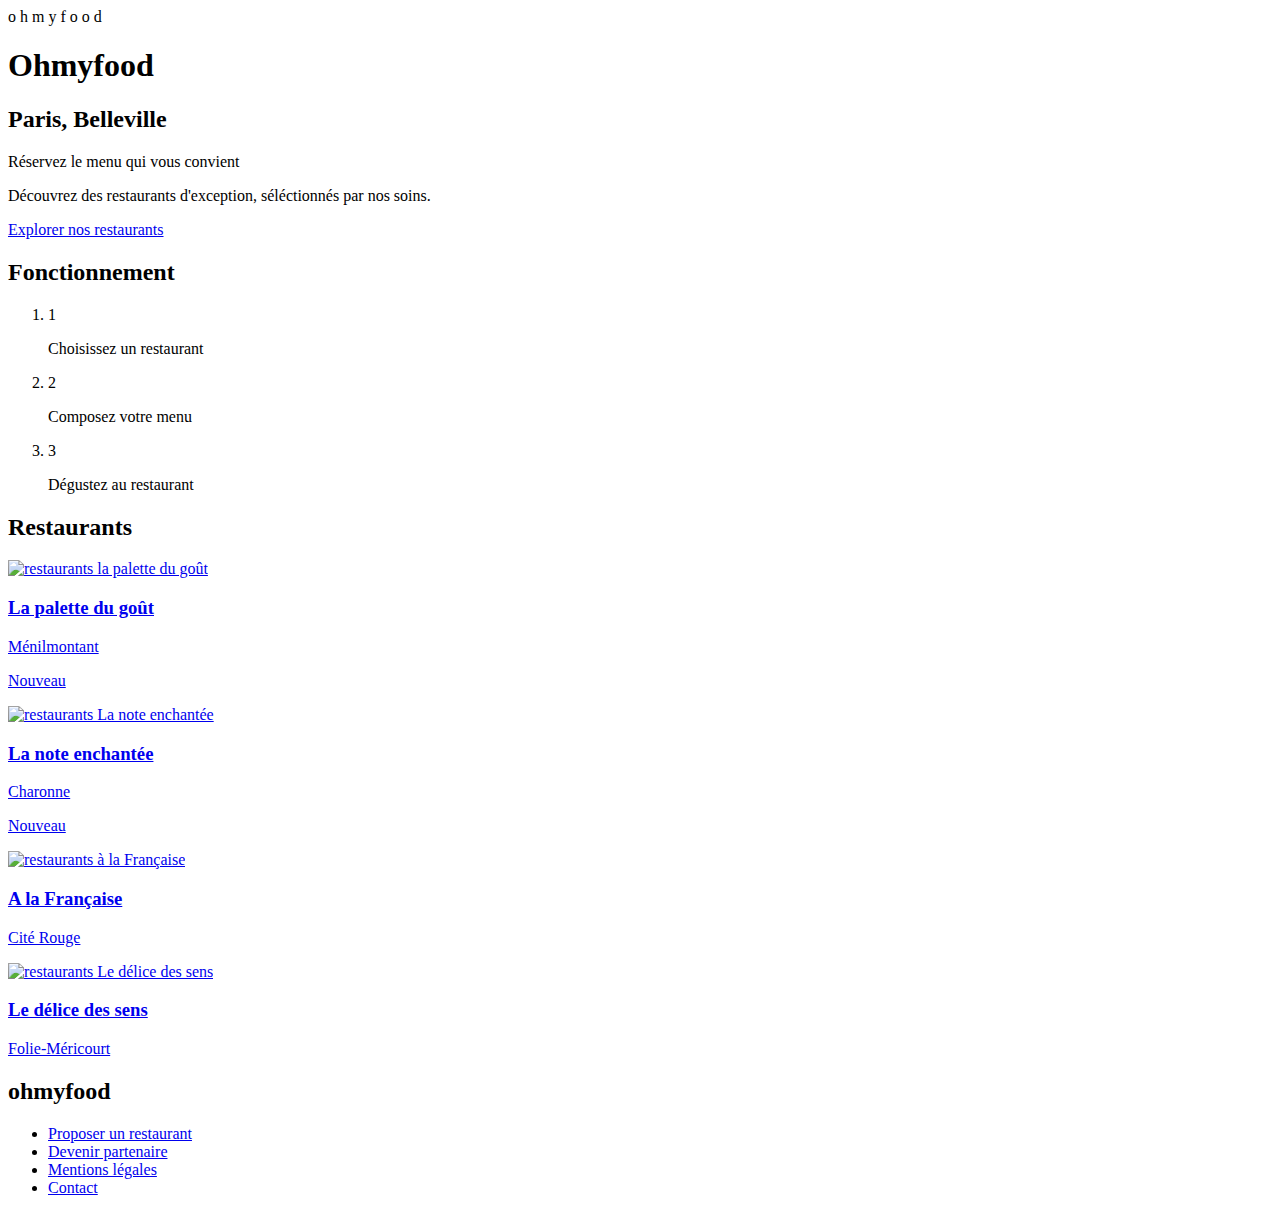
==== index.html @ 633525ee "fix css" ====
<!DOCTYPE html>
<html lang="fr">
    <head>
        <meta charset="UTF-8" />
        <meta name="viewport" content="width=device-width, initial-scale=1.0" />
        <meta
            name="description"
            content="Ohmyfood! composer votre repas selon les cartes des restaurants gastronomiques partenaires. 
                        Afin de réduire l'atent pour consulter le menu."
        />
        <link
            href="https://fonts.googleapis.com/css2?family=Roboto:wght@300;500&family=Shrikhand&display=swap"
            rel="stylesheet"
        />
        <script
            src="https://kit.fontawesome.com/42d9a76aa4.js"
            crossorigin="anonymous"
        ></script>
        <link rel="stylesheet" href="./public/style/style.css" />
        <link rel="shortcut icon" href="public/images/favicon.ico" type="image/x-icon">
        <title>Ohmyfood</title>
    </head>

    <body>
        <div class="load_spinner">
            <span class="lettre">o</span>
            <span class="lettre">h</span>
            <span class="lettre">m</span>
            <span class="lettre">y</span>
            <span class="lettre">f</span>
            <span class="lettre">o</span>
            <span class="lettre">o</span>
            <span class="lettre">d</span>
        </div>

        <div class="container">
            <header class="header">
                <h1 class="header__logo">Ohmyfood</h1>
            </header>
            <section class="info">
                <h2 class="info__position">
                    <i class="fas fa-map-marker-alt"></i>
                    Paris, Belleville
                </h2>
                <div class="info__desc">
                    <p class="info__desc--grow-bolt">
                        <span> Réservez le menu qui vous convient </span>
                    </p>
                    <p>
                        Découvrez des restaurants d'exception, séléctionnés par
                        nos soins.
                    </p>
                </div>
                <div class="info__btn">
                    <a class="btn" href="#restaurants"
                        >Explorer nos restaurants</a
                    >
                </div>
            </section>

            <section class="fonct">
                <h2 class="fonct__titre">Fonctionnement</h2>

                <ol class="fonct__ordre">
                    <li class="fonct__ordre__box">
                        <p class="fonct__ordre__number">1</p>
                        <i class="fonct__ordre__icon fas fa-mobile-alt"></i>
                        <p class="fonct__ordre__info">
                            Choisissez un restaurant
                        </p>
                    </li>
                    <li class="fonct__ordre__box">
                        <p class="fonct__ordre__number">2</p>
                        <i class="fonct__ordre__icon fas fa-list-ul"></i>
                        <p class="fonct__ordre__info">Composez votre menu</p>
                    </li>
                    <li class="fonct__ordre__box">
                        <p class="fonct__ordre__number">3</p>
                        <i class="fonct__ordre__icon fas fa-store"></i>
                        <p class="fonct__ordre__info">Dégustez au restaurant</p>
                    </li>
                </ol>
            </section>

            <section id="restaurants" class="resto">
                <h2 class="resto__titre">Restaurants</h2>
                <a class="prev-resto" href="la_palette_du_gout.html">
                    <div class="prev-resto__cont">
                        <img
                            class="prev-resto__cont__image"
                            src="./public/images/restaurants/jay-wennington-N_Y88TWmGwA-unsplash.jpg"
                            alt=" restaurants la palette du goût"
                        />
                    </div>
                    <div class="prev-resto__info">
                        <h3 class="prev-resto__info__titre">
                            La palette du goût
                        </h3>
                        <p class="prev-resto__info__line">Ménilmontant</p>
                        <i class="prev-resto__info__heart far fa-heart"></i>
                    </div>
                    <p class="prev-resto__new">Nouveau</p>
                </a>

                <a class="prev-resto" href="la_note_enchantee.html">
                    <div class="prev-resto__cont">
                        <img
                            class="prev-resto__cont__image"
                            src="./public/images/restaurants/stil-u2Lp8tXIcjw-unsplash.jpg"
                            alt=" restaurants La note enchantée"
                        />
                    </div>
                    <div class="prev-resto__info">
                        <h3 class="prev-resto__info__titre">
                            La note enchantée
                        </h3>
                        <p class="prev-resto__info__line">Charonne</p>
                        <i class="prev-resto__info__heart far fa-heart"></i>
                    </div>
                    <p class="prev-resto__new">Nouveau</p>
                </a>

                <a class="prev-resto" href="a_la_francaise.html">
                    <div class="prev-resto__cont">
                        <img
                            class="prev-resto__cont__image"
                            src="./public/images/restaurants/toa-heftiba-DQKerTsQwi0-unsplash.jpg"
                            alt=" restaurants à la Française"
                        />
                    </div>
                    <div class="prev-resto__info">
                        <h3 class="prev-resto__info__titre">A la Française</h3>
                        <p class="prev-resto__info__line">Cité Rouge</p>
                        <i class="prev-resto__info__heart far fa-heart"></i>
                    </div>
                </a>

                <a class="prev-resto" href="le_delice_des_sens.html">
                    <div class="prev-resto__cont">
                        <img
                            class="prev-resto__cont__image"
                            src="./public/images/restaurants/louis-hansel-shotsoflouis-qNBGVyOCY8Q-unsplash.jpg"
                            alt=" restaurants Le délice des sens"
                        />
                    </div>
                    <div class="prev-resto__info">
                        <h3 class="prev-resto__info__titre">
                            Le délice des sens
                        </h3>
                        <p class="prev-resto__info__line">Folie-Méricourt</p>
                        <i class="prev-resto__info__heart far fa-heart"></i>
                    </div>
                </a>
            </section>

            <footer class="footer">
                <h2 class="footer__logo">ohmyfood</h2>
                <ul>
                    <li>
                        <a href="#">
                            <i class="fas fa-utensils"></i>
                            Proposer un restaurant
                        </a>
                    </li>
                    <li>
                        <a href="#">
                            <i class="fas fa-hands-helping"></i>
                            Devenir partenaire
                        </a>
                    </li>
                    <li>
                        <a href="#"> Mentions légales </a>
                    </li>
                    <li>
                        <a href="mailto:contact@ohmyfood.fr">Contact</a>
                    </li>
                </ul>
            </footer>
        </div>
    </body>
</html>
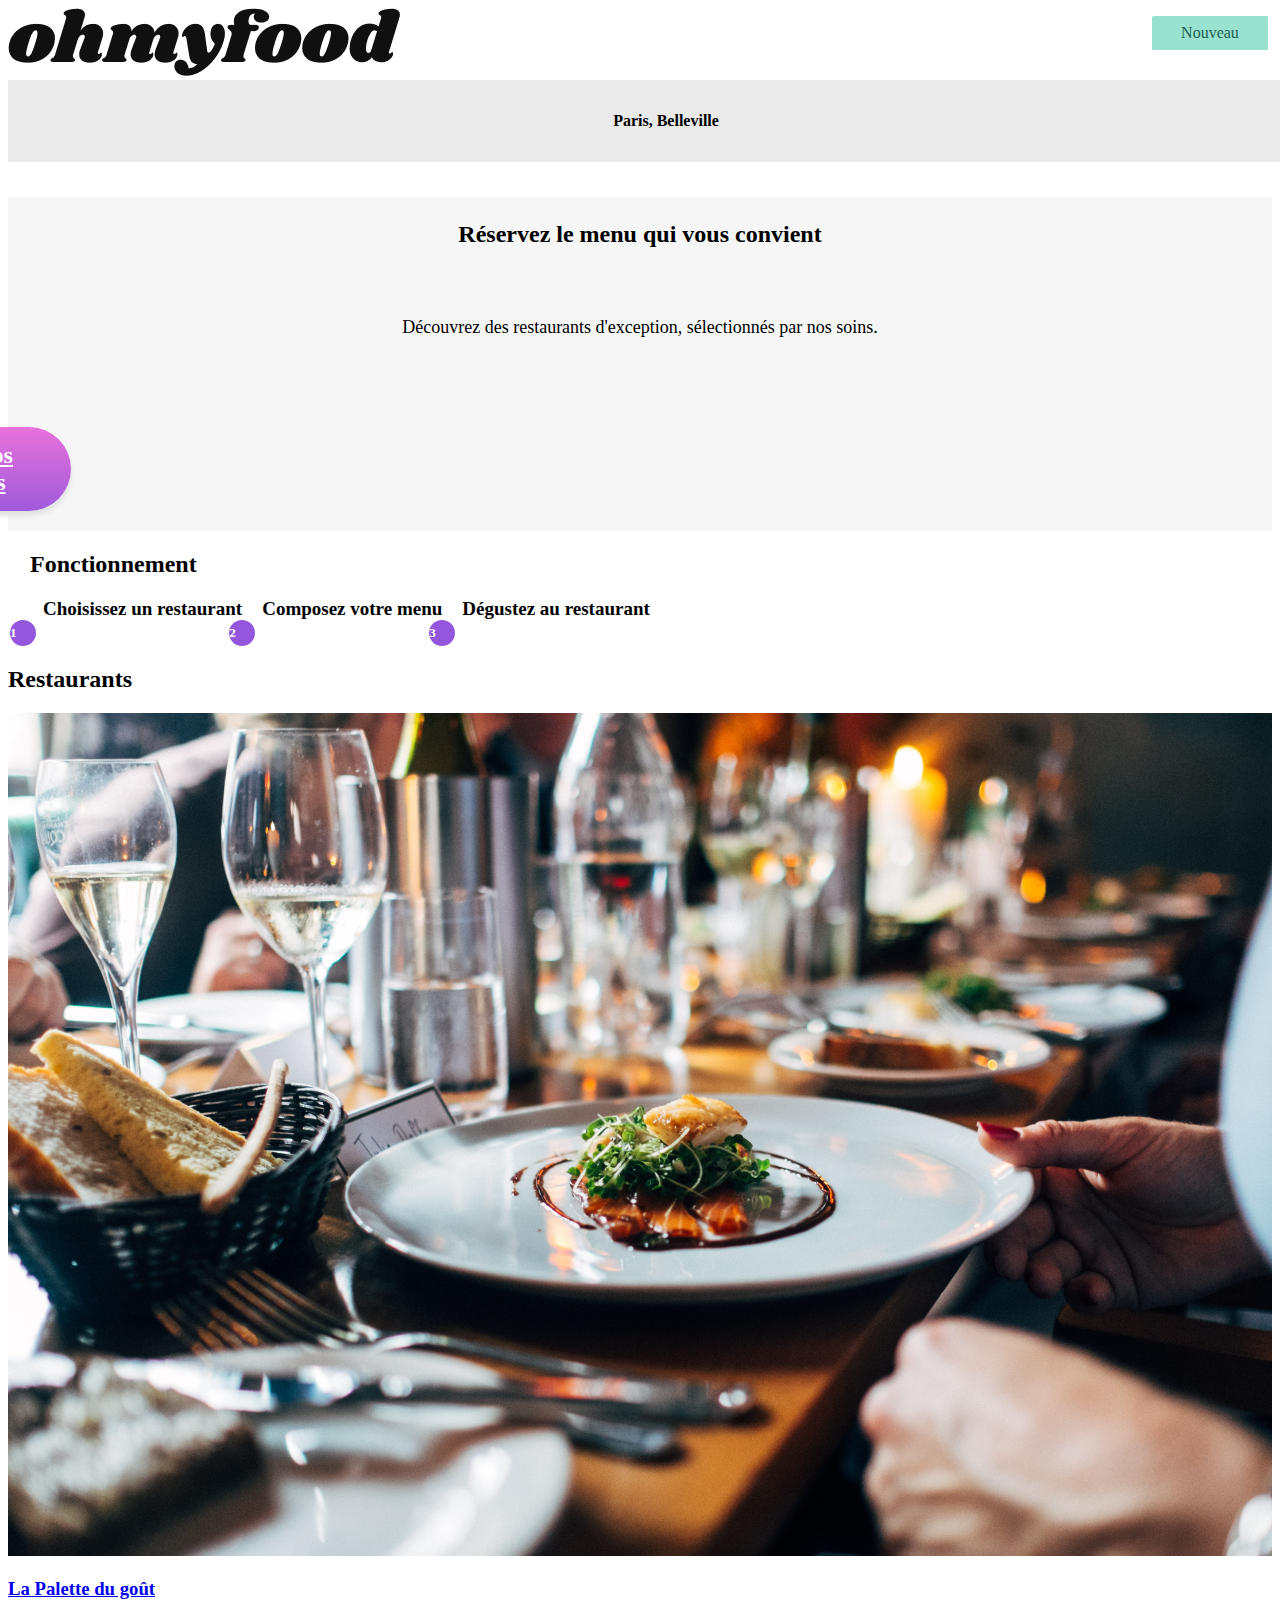
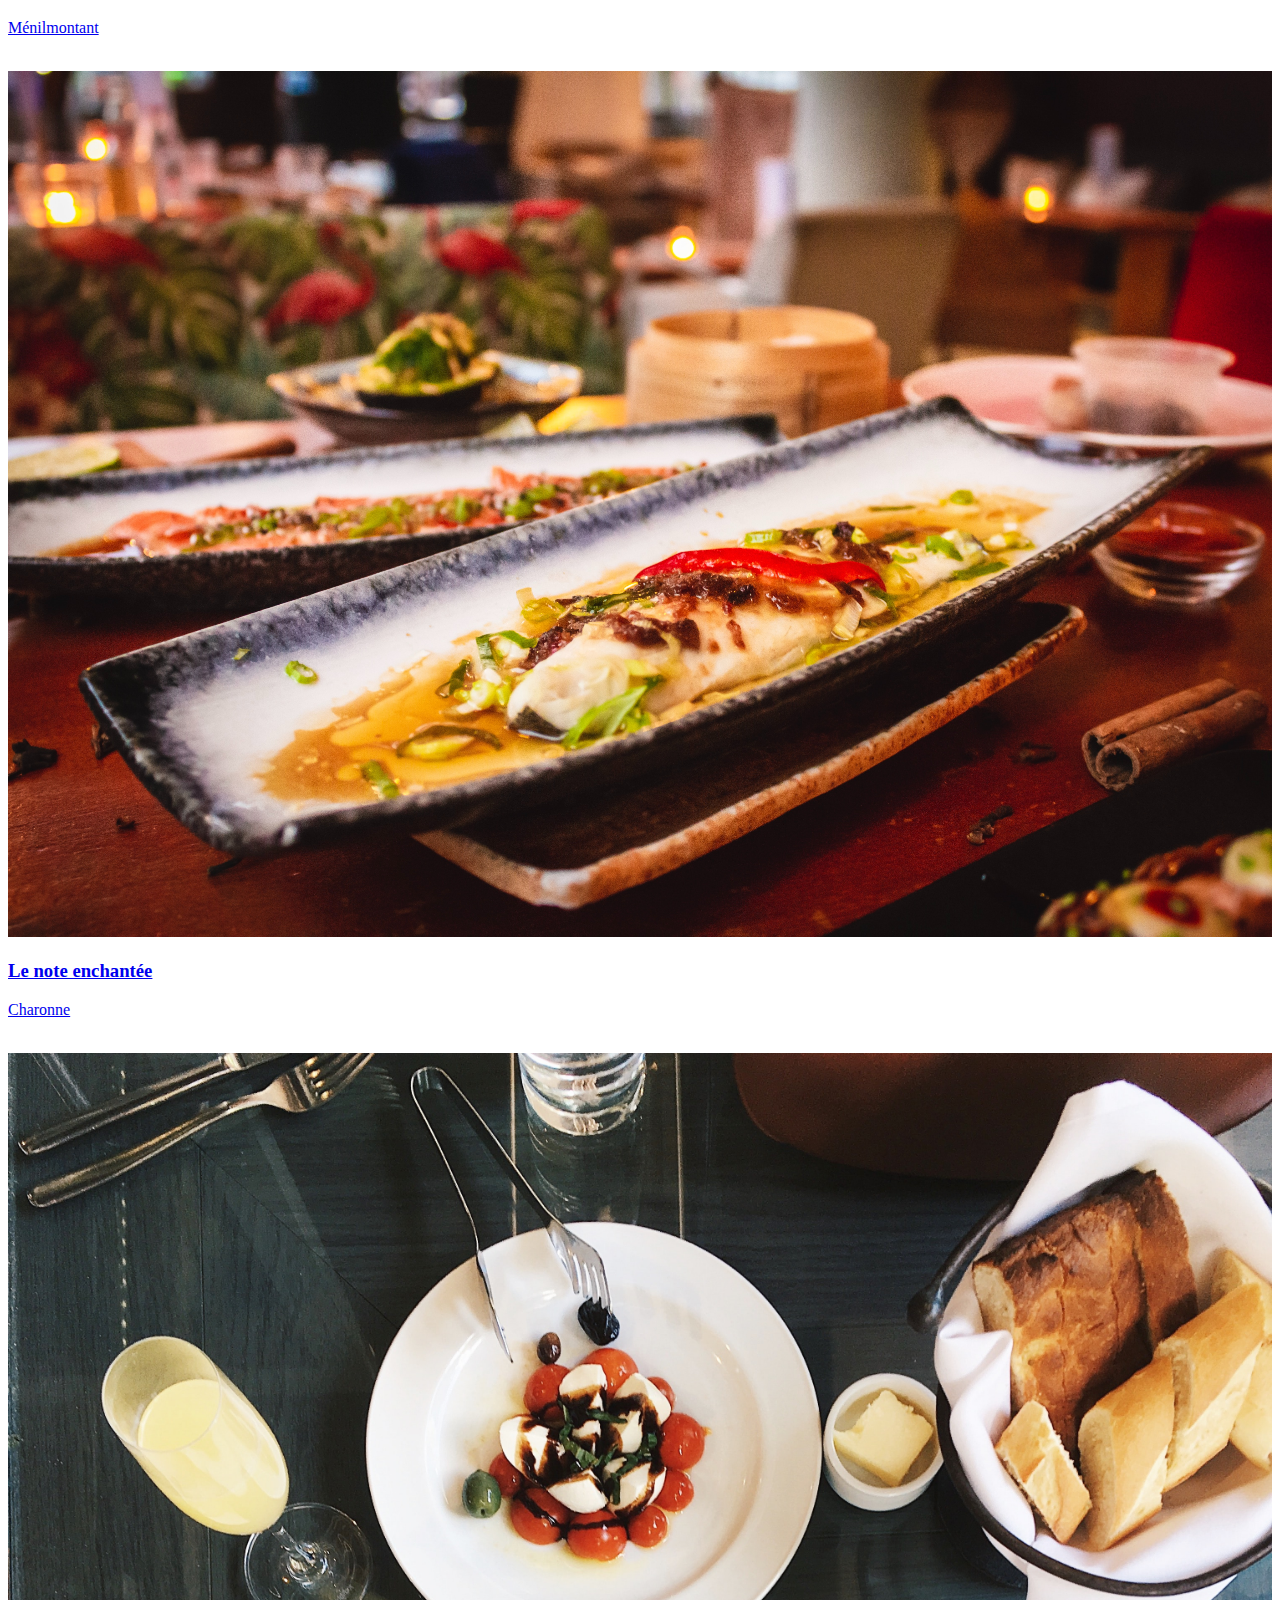
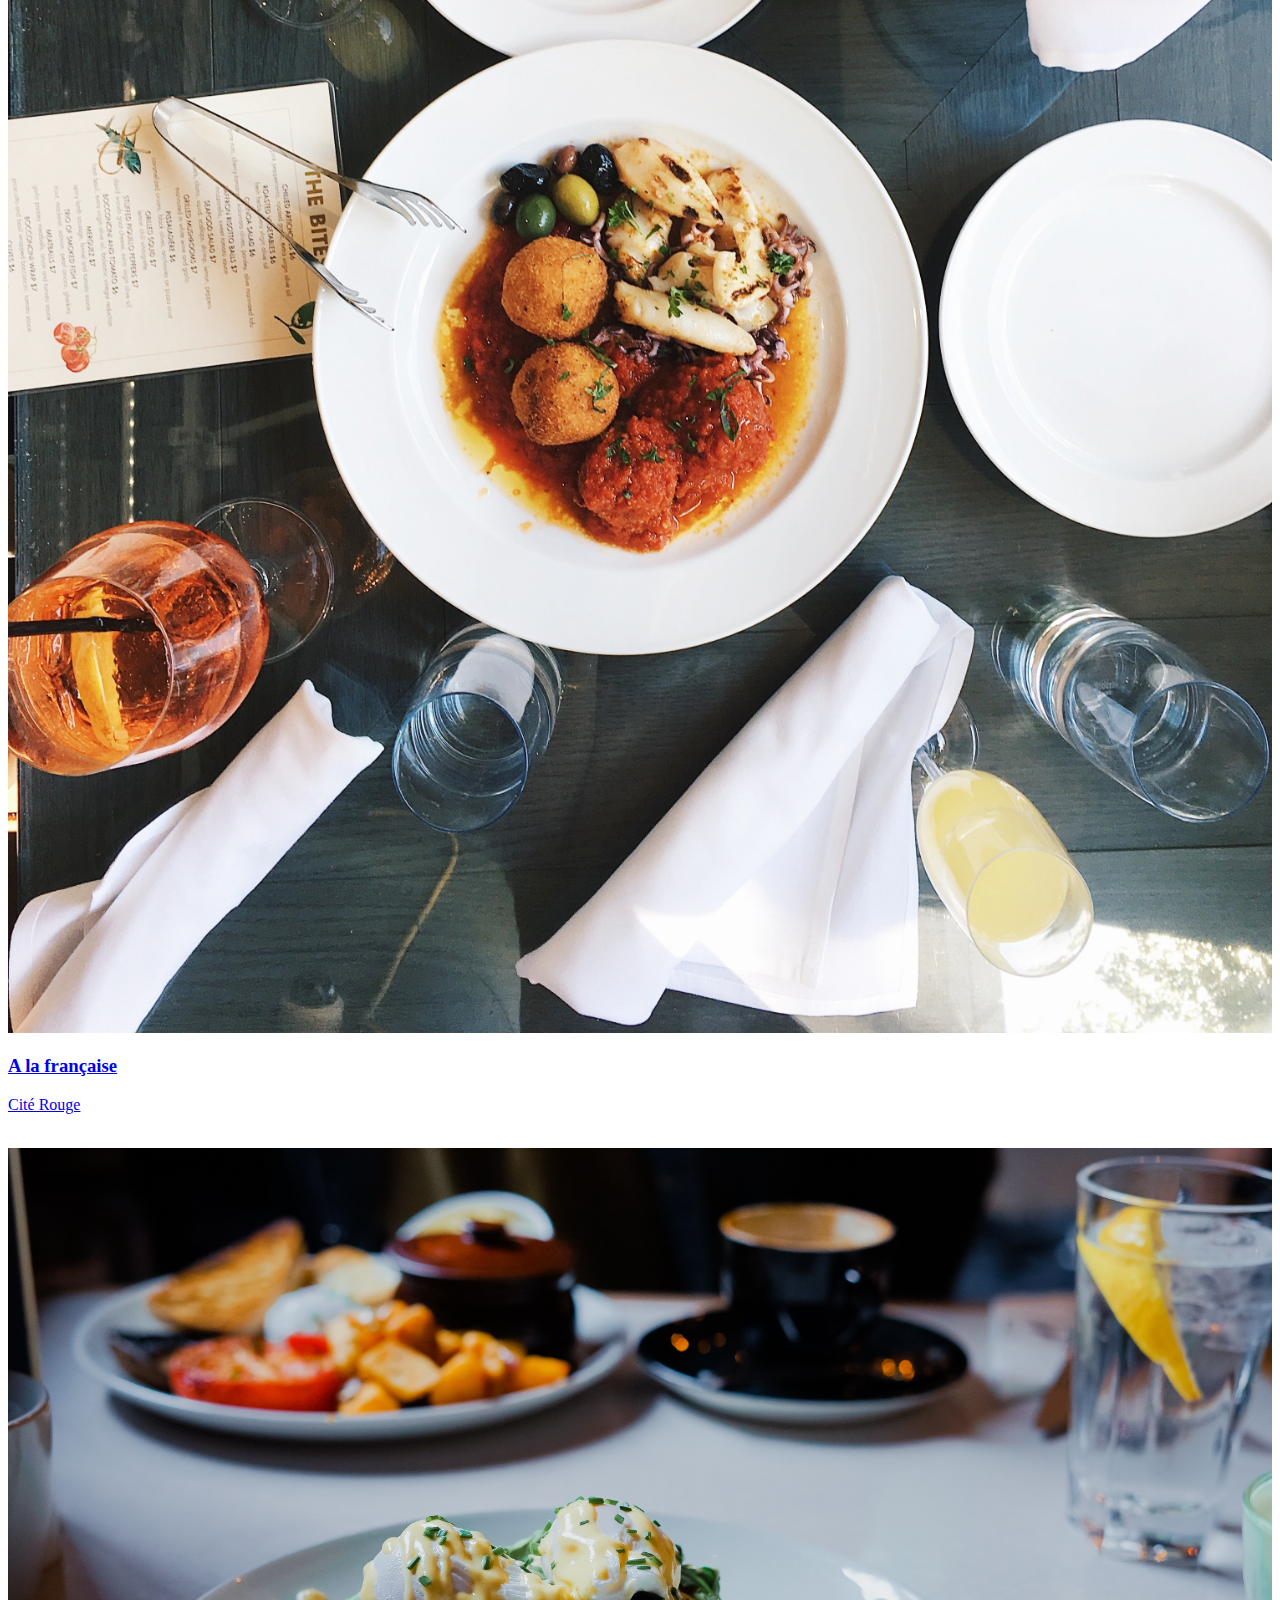
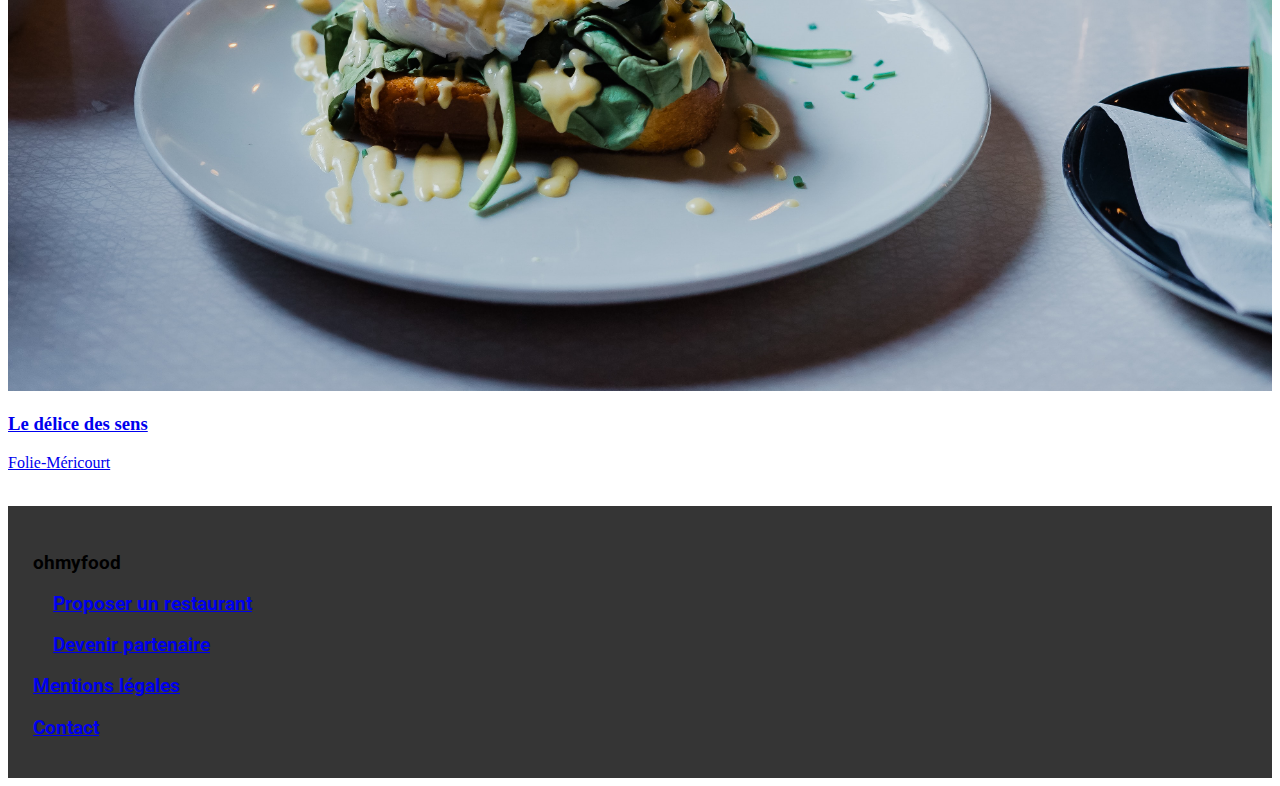
==== commit b64b9c2d: "correction des erreurs liées au Prjt CSS" ====
--- a/index.html
+++ b/index.html
@@ -1,181 +1,172 @@
 <!DOCTYPE html>
 <html lang="fr">
-    <head>
-        <meta charset="UTF-8" />
-        <meta name="viewport" content="width=device-width, initial-scale=1.0" />
-        <meta
-            name="description"
-            content="Ohmyfood! composer votre repas selon les cartes des restaurants gastronomiques partenaires. 
-                        Afin de réduire l'atent pour consulter le menu."
-        />
-        <link
-            href="https://fonts.googleapis.com/css2?family=Roboto:wght@300;500&family=Shrikhand&display=swap"
-            rel="stylesheet"
-        />
-        <script
-            src="https://kit.fontawesome.com/42d9a76aa4.js"
-            crossorigin="anonymous"
-        ></script>
-        <link rel="stylesheet" href="./public/style/style.css" />
-        <link rel="shortcut icon" href="public/images/favicon.ico" type="image/x-icon">
-        <title>Ohmyfood</title>
-    </head>
 
-    <body>
-        <div class="load_spinner">
-            <span class="lettre">o</span>
-            <span class="lettre">h</span>
-            <span class="lettre">m</span>
-            <span class="lettre">y</span>
-            <span class="lettre">f</span>
-            <span class="lettre">o</span>
-            <span class="lettre">o</span>
-            <span class="lettre">d</span>
+<head>
+    <meta charset="UTF-8">
+    <meta name="viewport" content="width=device-width, initial-scale=1.0">
+    <title>Ohmyfood</title>
+    <link rel="stylesheet" href="../Css/style.css">
+    <link rel="stylesheet" href="https://use.fontawesome.com/releases/v5.15.2/css/all.css"
+        integrity="sha384-vSIIfh2YWi9wW0r9iZe7RJPrKwp6bG+s9QZMoITbCckVJqGCCRhc+ccxNcdpHuYu" crossorigin="anonymous">
+    <link rel="preconnect" href="https://fonts.gstatic.com">
+    <link href="https://fonts.googleapis.com/css2?family=Shrikhand&display=swap" rel="stylesheet">
+    <link rel="preconnect" href="https://fonts.gstatic.com">
+    <link
+        href="https://fonts.googleapis.com/css2?family=Roboto:ital,wght@0,100;0,300;0,400;0,500;0,700;0,900;1,100;1,300;1,400;1,500;1,700;1,900&display=swap"
+        rel="stylesheet">
+</head>
+
+<body>
+    <main class="container-all">
+        <!--Loader-->
+        <div class="loader">
+            <div class="loader__circle"></div>
         </div>
-
-        <div class="container">
-            <header class="header">
-                <h1 class="header__logo">Ohmyfood</h1>
-            </header>
-            <section class="info">
-                <h2 class="info__position">
-                    <i class="fas fa-map-marker-alt"></i>
-                    Paris, Belleville
-                </h2>
-                <div class="info__desc">
-                    <p class="info__desc--grow-bolt">
-                        <span> Réservez le menu qui vous convient </span>
-                    </p>
-                    <p>
-                        Découvrez des restaurants d'exception, séléctionnés par
-                        nos soins.
-                    </p>
-                </div>
-                <div class="info__btn">
-                    <a class="btn" href="#restaurants"
-                        >Explorer nos restaurants</a
-                    >
-                </div>
-            </section>
-
-            <section class="fonct">
-                <h2 class="fonct__titre">Fonctionnement</h2>
-
-                <ol class="fonct__ordre">
-                    <li class="fonct__ordre__box">
-                        <p class="fonct__ordre__number">1</p>
-                        <i class="fonct__ordre__icon fas fa-mobile-alt"></i>
-                        <p class="fonct__ordre__info">
-                            Choisissez un restaurant
-                        </p>
-                    </li>
-                    <li class="fonct__ordre__box">
-                        <p class="fonct__ordre__number">2</p>
-                        <i class="fonct__ordre__icon fas fa-list-ul"></i>
-                        <p class="fonct__ordre__info">Composez votre menu</p>
-                    </li>
-                    <li class="fonct__ordre__box">
-                        <p class="fonct__ordre__number">3</p>
-                        <i class="fonct__ordre__icon fas fa-store"></i>
-                        <p class="fonct__ordre__info">Dégustez au restaurant</p>
-                    </li>
-                </ol>
-            </section>
-
-            <section id="restaurants" class="resto">
-                <h2 class="resto__titre">Restaurants</h2>
-                <a class="prev-resto" href="la_palette_du_gout.html">
-                    <div class="prev-resto__cont">
-                        <img
-                            class="prev-resto__cont__image"
-                            src="./public/images/restaurants/jay-wennington-N_Y88TWmGwA-unsplash.jpg"
-                            alt=" restaurants la palette du goût"
-                        />
-                    </div>
-                    <div class="prev-resto__info">
-                        <h3 class="prev-resto__info__titre">
-                            La palette du goût
-                        </h3>
-                        <p class="prev-resto__info__line">Ménilmontant</p>
-                        <i class="prev-resto__info__heart far fa-heart"></i>
-                    </div>
-                    <p class="prev-resto__new">Nouveau</p>
-                </a>
-
-                <a class="prev-resto" href="la_note_enchantee.html">
-                    <div class="prev-resto__cont">
-                        <img
-                            class="prev-resto__cont__image"
-                            src="./public/images/restaurants/stil-u2Lp8tXIcjw-unsplash.jpg"
-                            alt=" restaurants La note enchantée"
-                        />
-                    </div>
-                    <div class="prev-resto__info">
-                        <h3 class="prev-resto__info__titre">
-                            La note enchantée
-                        </h3>
-                        <p class="prev-resto__info__line">Charonne</p>
-                        <i class="prev-resto__info__heart far fa-heart"></i>
-                    </div>
-                    <p class="prev-resto__new">Nouveau</p>
-                </a>
-
-                <a class="prev-resto" href="a_la_francaise.html">
-                    <div class="prev-resto__cont">
-                        <img
-                            class="prev-resto__cont__image"
-                            src="./public/images/restaurants/toa-heftiba-DQKerTsQwi0-unsplash.jpg"
-                            alt=" restaurants à la Française"
-                        />
-                    </div>
-                    <div class="prev-resto__info">
-                        <h3 class="prev-resto__info__titre">A la Française</h3>
-                        <p class="prev-resto__info__line">Cité Rouge</p>
-                        <i class="prev-resto__info__heart far fa-heart"></i>
+        <!-- Header -->
+        <header>
+            <div class="logo">
+                <img src="../images/logo/ohmyfood.png" alt="Logo Ohmyfood">
+            </div>
+        </header>
+        <!-- Localisation -->
+        <div class="proj-search">
+            <i class="fas fa-map-marker-alt"></i>
+            <p>Paris, Belleville</p>
+        </div>
+        <!-- Présentation -->
+        <section class="presentation">
+            <p class="presentation__book">Réservez le menu qui vous convient</p><br>
+            <p class="presentation__discover">Découvrez des restaurants d'exception, sélectionnés par nos soins.</p>
+            <br>
+            <a class="presentation__explore" href="#">Explorer nos restaurants</a>
+        </section>
+        <!-- Fonctionnement -->
+        <h2 class="function__title">Fonctionnement</h2>
+        <section class="function">
+            <div class="function__choice"><i class="fas fa-tablet-alt"></i>Choisissez un restaurant
+                <div class="function__choice__number">1</div>
+            </div>
+            <div class="function__choice"><i class="fas fa-list-ul"></i>Composez votre menu
+                <div class="function__choice__number">2</div>
+            </div>
+            <div class="function__choice"><i class="fas fa-store"></i>Dégustez au restaurant
+                <div class="function__choice__number">3</div>
+            </div>
+        </section>
+        <!-- Restaurants -->
+        <section class="restaurants">
+            <div class="restaurants__title">
+                <h2>Restaurants</h2>
+            </div>
+            <div class="restaurants__container">
+                <a href="la-palette-du-gout.html">
+                    <div class="restaurants__card">
+                        <div class="restaurants__card__image">
+                            <img src="../images/restaurants/jay-wennington-N_Y88TWmGwA-unsplash.jpg"
+                                alt="La Palette du goût">
+                            <span class="btn-new">Nouveau</span>
+                        </div>
+                        <div class="restaurants__card__content">
+                            <div class="restaurants_card__content__name">
+                                <h3>La Palette du goût</h3>
+                                <p>Ménilmontant</p>
+                            </div>
+                            <div class="heart">
+                                <div class="heart__1">
+                                    <i class="far fa-heart fa-2x"></i>
+                                </div>
+                                <div class="heart__2">
+                                    <i class="fas fa-heart fa-2x"></i>
+                                </div>
+                            </div>
+                        </div>
                     </div>
                 </a>
-
-                <a class="prev-resto" href="le_delice_des_sens.html">
-                    <div class="prev-resto__cont">
-                        <img
-                            class="prev-resto__cont__image"
-                            src="./public/images/restaurants/louis-hansel-shotsoflouis-qNBGVyOCY8Q-unsplash.jpg"
-                            alt=" restaurants Le délice des sens"
-                        />
-                    </div>
-                    <div class="prev-resto__info">
-                        <h3 class="prev-resto__info__titre">
-                            Le délice des sens
-                        </h3>
-                        <p class="prev-resto__info__line">Folie-Méricourt</p>
-                        <i class="prev-resto__info__heart far fa-heart"></i>
+                <a href="la-note-enchantee.html">
+                    <div class="restaurants__card">
+                        <div class="restaurants__card__image">
+                            <img src="../images/restaurants/louis-hansel-shotsoflouis-qNBGVyOCY8Q-unsplash.jpg" alt="La Palette du goût">
+                            <div class="btn-new">Nouveau</div>
+                        </div>
+                        <div class="restaurants__card__content">
+                            <div class="restaurants_card__content__name">
+                                <h3>Le note enchantée</h3>
+                                <p>Charonne</p>
+                            </div>
+                            <div class="heart">
+                                <div class="heart__1">
+                                    <i class="far fa-heart fa-2x"></i>
+                                </div>
+                                <div class="heart__2">
+                                    <i class="fas fa-heart fa-2x"></i>
+                                </div>
+                            </div>
+                        </div>
                     </div>
                 </a>
-            </section>
+                <a href="a-la-francaise.html">
+                    <div class="restaurants__card">
+                        <div class="restaurants__card__image">
+                            <img src="../images/restaurants/stil-u2Lp8tXIcjw-unsplash.jpg"
+                                alt="La Palette du goût">
+                        </div>
+                        <div class="restaurants__card__content">
+                            <div class="restaurants_card__content__name">
+                                <h3>A la française</h3>
+                                <p>Cité Rouge</p>
+                            </div>
+                            <div class="heart">
+                                <div class="heart__1">
+                                    <i class="far fa-heart fa-2x"></i>
+                                </div>
+                                <div class="heart__2">
+                                    <i class="fas fa-heart fa-2x"></i>
+                                </div>
+                            </div>
+                        </div>
+                    </div>
+                </a>
+                <a href="le-delice-des-sens.html">
+                    <div class="restaurants__card">
+                        <div class="restaurants__card__image">
+                            <img src="../images/restaurants/toa-heftiba-DQKerTsQwi0-unsplash.jpg"
+                                alt="La Palette du goût">
+                        </div>
+                        <div class="restaurants__card__content">
+                            <div class="restaurants_card__content__name">
+                                <h3>Le délice des sens</h3>
+                                <p>Folie-Méricourt</p>
+                            </div>
+                            <div class="heart">
+                                <div class="heart__1">
+                                    <i class="far fa-heart fa-2x"></i>
+                                </div>
+                                <div class="heart__2">
+                                    <i class="fas fa-heart fa-2x"></i>
+                                </div>
+                            </div>
+                        </div>
+                    </div>
+                </a>
+            </div>
+        </section>
+        <!-- Footer -->
+        <footer>
+            <h3 class="footer__logo">ohmyfood</h3>
+            <a href="#">
+                <h3><i class="fas fa-utensils"></i>Proposer un restaurant</h3>
+            </a>
+            <a href="#">
+                <h3><i class="fas fa-hands-helping"></i>Devenir partenaire</h3>
+            </a>
+            <a href="#">
+                <h3>Mentions légales</h3>
+            </a>
+            <a href="mailto:contact@ohmyfood.com">
+                <h3>Contact</h3>
+            </a>
+        </footer>
+    </main>
+</body>
 
-            <footer class="footer">
-                <h2 class="footer__logo">ohmyfood</h2>
-                <ul>
-                    <li>
-                        <a href="#">
-                            <i class="fas fa-utensils"></i>
-                            Proposer un restaurant
-                        </a>
-                    </li>
-                    <li>
-                        <a href="#">
-                            <i class="fas fa-hands-helping"></i>
-                            Devenir partenaire
-                        </a>
-                    </li>
-                    <li>
-                        <a href="#"> Mentions légales </a>
-                    </li>
-                    <li>
-                        <a href="mailto:contact@ohmyfood.fr">Contact</a>
-                    </li>
-                </ul>
-            </footer>
-        </div>
-    </body>
-</html>+</html>
--- a/Css/style.css
+++ b/Css/style.css
@@ -0,0 +1,370 @@
+  .header__box-logo {
+    padding: 22px 0px 13px 0px;
+    box-shadow: 0px 5px 5px #e0e1e3;
+    position: relative;
+    background-color: white;
+}
+
+
+
+.header__box-logo-logo {
+  width: 164px;
+  height: 28px;
+    box-sizing: border-box;
+      margin-top: 5px;
+}
+
+img, video {
+  height: auto;
+  max-width: 100%;
+  text-align: center;
+}
+
+.header__box-position {
+  background-color: #eaeaea;
+  font-size: 0.9em;
+  padding: 15px;
+  display: flex;
+  justify-content: center;
+}
+
+
+.section__box-img {
+  border-radius: 20px 20px 0px 0px;
+}
+
+.restaurant h1 {
+  font-size: 1.5rem;
+  font-weight: 700;
+  margin-bottom: 1.25rem;
+  padding: 0 2.5rem;
+}
+
+
+
+      .header__box-decouverte-bouton {
+        padding: 15px;
+        margin: 32px 75px 20px 82px;
+        border-radius: 999px;
+        background: linear-gradient(#e872da, #9f5adc);
+        color: white;
+        box-shadow: 0px 5px 5px #e0e1e3;
+        width: 218px;
+        cursor: pointer;
+    }
+
+
+
+    button {
+      font-family: "Roboto-Regular";
+  }
+
+      .header__box-logo {
+      display: flex;
+      justify-content: center;
+    }
+
+      .header__box-logo--logo {
+        width: -15px;
+        height: 28px;
+    }
+  
+    
+    
+
+
+  .presentation__explore {
+    padding: 15px;
+    margin: 32px 75px 20px 82px;
+    border-radius: 999px;
+    background: linear-gradient(#e872da, #9f5adc);
+    color: white;
+    box-shadow: 0px 5px 5px #e0e1e3;
+    width: 218px;
+    cursor: pointer;
+    text-align: center;
+    margin-left: -19%;
+}
+
+
+
+
+.function__choice__number {
+  background: #9356DC;
+  color: #FFF;
+  width: 1.625rem;
+  height: 1.625rem;
+  line-height: 1.625rem;
+  border-radius: 50%;
+  font-size: 0.8125rem;
+  text-align: center;
+  position: relative;
+  left: -0.8125rem;
+  display: flex;
+  position: relative;
+  box-sizing: inherit;
+  font-weight: bold;
+}
+
+
+
+
+  body {
+    width: auto;
+    box-sizing: border-box;
+  }
+  
+
+  /*entête*/
+
+  header {
+    flex-direction: column;
+  }
+
+  .header__box-logo {
+    padding: 22px 0px 13px 0px;
+    box-shadow: 0px 5px 5px #e0e1e3;
+    position: relative;
+    background-color: white;
+}
+.header__box-position, .header__box-logo {
+    display: flex;
+    justify-content: center;
+}
+
+.header__box-decouverte-bouton {
+  padding: 15px;
+  margin: 32px 75px 20px 82px;
+  border-radius: 999px;
+  background: linear-gradient(#e872da, #9f5adc);
+  color: white;
+  box-shadow: 0px 5px 5px #e0e1e3;
+  width: 218px;
+  cursor: pointer;
+}
+
+
+
+.fas {
+  margin-right: 20px;
+}
+h1 {
+  color: colour-primary;
+}
+/*Onglet recherche de la ville*/
+.proj-search {
+  display: flex;
+  justify-content: center;
+  background-color: #eaeaea;
+  padding: 20px 0;
+  font-weight: bold;
+  width: 100%;
+  padding: 1em;
+    margin-bottom: 2.1875em;
+}
+.presentation {
+  display: flex;
+  flex-direction: column;
+  text-align: center;
+  background-color: #f6f6f6;
+  padding: 40px 40px;
+  margin-bottom: 50px;
+    font-size: 1.5rem;
+    font-weight: 700;
+    margin-bottom: 1.25rem;
+    padding: 0 2.5rem;
+}
+
+.presentation__discover {
+  font-size: 1.125rem;
+  font-weight: 300;
+  margin-bottom: 1.875rem;
+  padding: 0 1.25rem;
+}
+
+
+
+  __.book {
+      font-weight: bold;
+      font-size: 25px;
+       }
+
+  __.explore {
+      padding: 22px 20px 22px 20px;
+      border-radius: 30px;
+      text-align: center;
+      color: #FFF;
+      font-weight: bold;
+      font-size: 20px;
+      margin: 0 auto;
+      background-image: linear-gradient(colour-primary, colour-secondary);
+      transition: background-color 250ms;
+      box-shadow: 0.25rem 0.25rem 10px rgb(0 0 0 / 25%);
+     
+  }
+
+  .explore:hover {
+    opacity: 0.8;
+    box-shadow: 1rem 1rem 20px rgb(0 0 0 / 25%);
+}
+
+
+/*Fonctionnement*/
+.function__title {
+  margin: 0 0 20px 22px;
+}
+.function {
+  font-weight: bold;
+  font-size: 19px;
+  display: flex;
+  flex-direction: row;
+  flex-wrap: wrap;
+  justify-content: flex-start;
+  padding: 0 15px;
+
+  }
+  h2 {
+      margin: 0 0 30px 0;
+      margin-block-start: 0.83em;
+      margin-block-end: 0.83em;
+  }
+
+  .btn-new {
+    position: absolute;
+    top: 20px;
+    right: 20px;
+    width: 100px;
+    padding: 15px;
+    color: #0c6b50;
+    background: #99E2D0;
+    border-radius: 3px;
+    text-align: center;
+  }  
+  
+
+ 
+  __choice {
+      margin: 0 20px 20px 40px;
+      font-weight: bold;
+      background-color: #F6F6F6;
+      padding: 30px 50px 30px 18px;
+      margin-left: 20px;
+      text-align: center;
+      border-radius: 20px;
+      position: relative;
+      font-family: 'Roboto', sans-serif;
+      width: 300px;
+      max-height: 78px;
+      
+}
+
+/*Restaurants*/
+/*.restaurants {
+  background-color: #f6f6f6;
+
+
+  __.container {
+      display: flex;
+      flex-direction: row;
+      flex-wrap: wrap;
+      justify-content: center;
+  }
+
+    body {
+    font-family: "Roboto", sans-serif;
+    line-height: 1.2;
+    color: #000;
+
+    
+
+  __title {
+      padding: 50px 0 10px 22px;
+  }
+  __card {
+      border-radius: 20px;
+      background-color: white;
+      margin-bottom: 18px;
+      position: relative;
+      max-width: 280px;
+      min-width: 280px;
+      @media screen and (min-width: 375px) {
+          max-width: 330px;
+          min-width: 280px;
+      }
+      @media screen and (min-width: 650px) {
+          margin-right: 25px;
+      }
+      img {
+          width: 100%;
+          max-height: 175px;
+          border-top-left-radius: 20px;
+          border-top-right-radius: 20px;
+          object-fit: cover;
+      }
+      .restaurants__card__content {
+          padding: 19px 11px;
+          position: relative;
+          display: flex;
+          h3 {
+              margin-bottom: 6px;
+          }
+          .restaurants_card__content__name {
+              position: relative;
+          }
+          .heart {
+              position: absolute;
+              box-sizing: border-box;
+              right: 20px;
+              top: 1;
+              .fa-heart:before {
+                  background-color: pink;
+                  transition: background-color .3s;
+                  :hover {
+                      background-color: red;
+                  }
+          }
+      }
+  }
+}
+*/
+
+.btn-new {
+  background-color: colour-tertiary;
+  color: #1b6150;
+  padding: .5rem;
+  border-radius: .125rem;
+  position: absolute;
+  top: 1rem;
+  right: .75rem;
+}
+
+
+.icon__heart svg.heart {
+  width: 10px;
+  height: 10px;
+}
+
+.icon__heart {
+  width: 10px;
+}
+
+
+footer__logo {
+  font-family: "Shrikhand", cursive;
+  font-weight: normal;
+  font-size: 1.125rem;
+  text-transform: lowercase;
+  margin-bottom: 1.25rem;
+}
+
+
+footer {
+  display: block;
+  box-sizing: inherit;
+  padding: 1.25rem;
+  font-family: "Roboto", sans-serif;
+    line-height: 1.2;
+    background: #353535;
+  padding: 27px 0px 20px 25px;
+
+}
